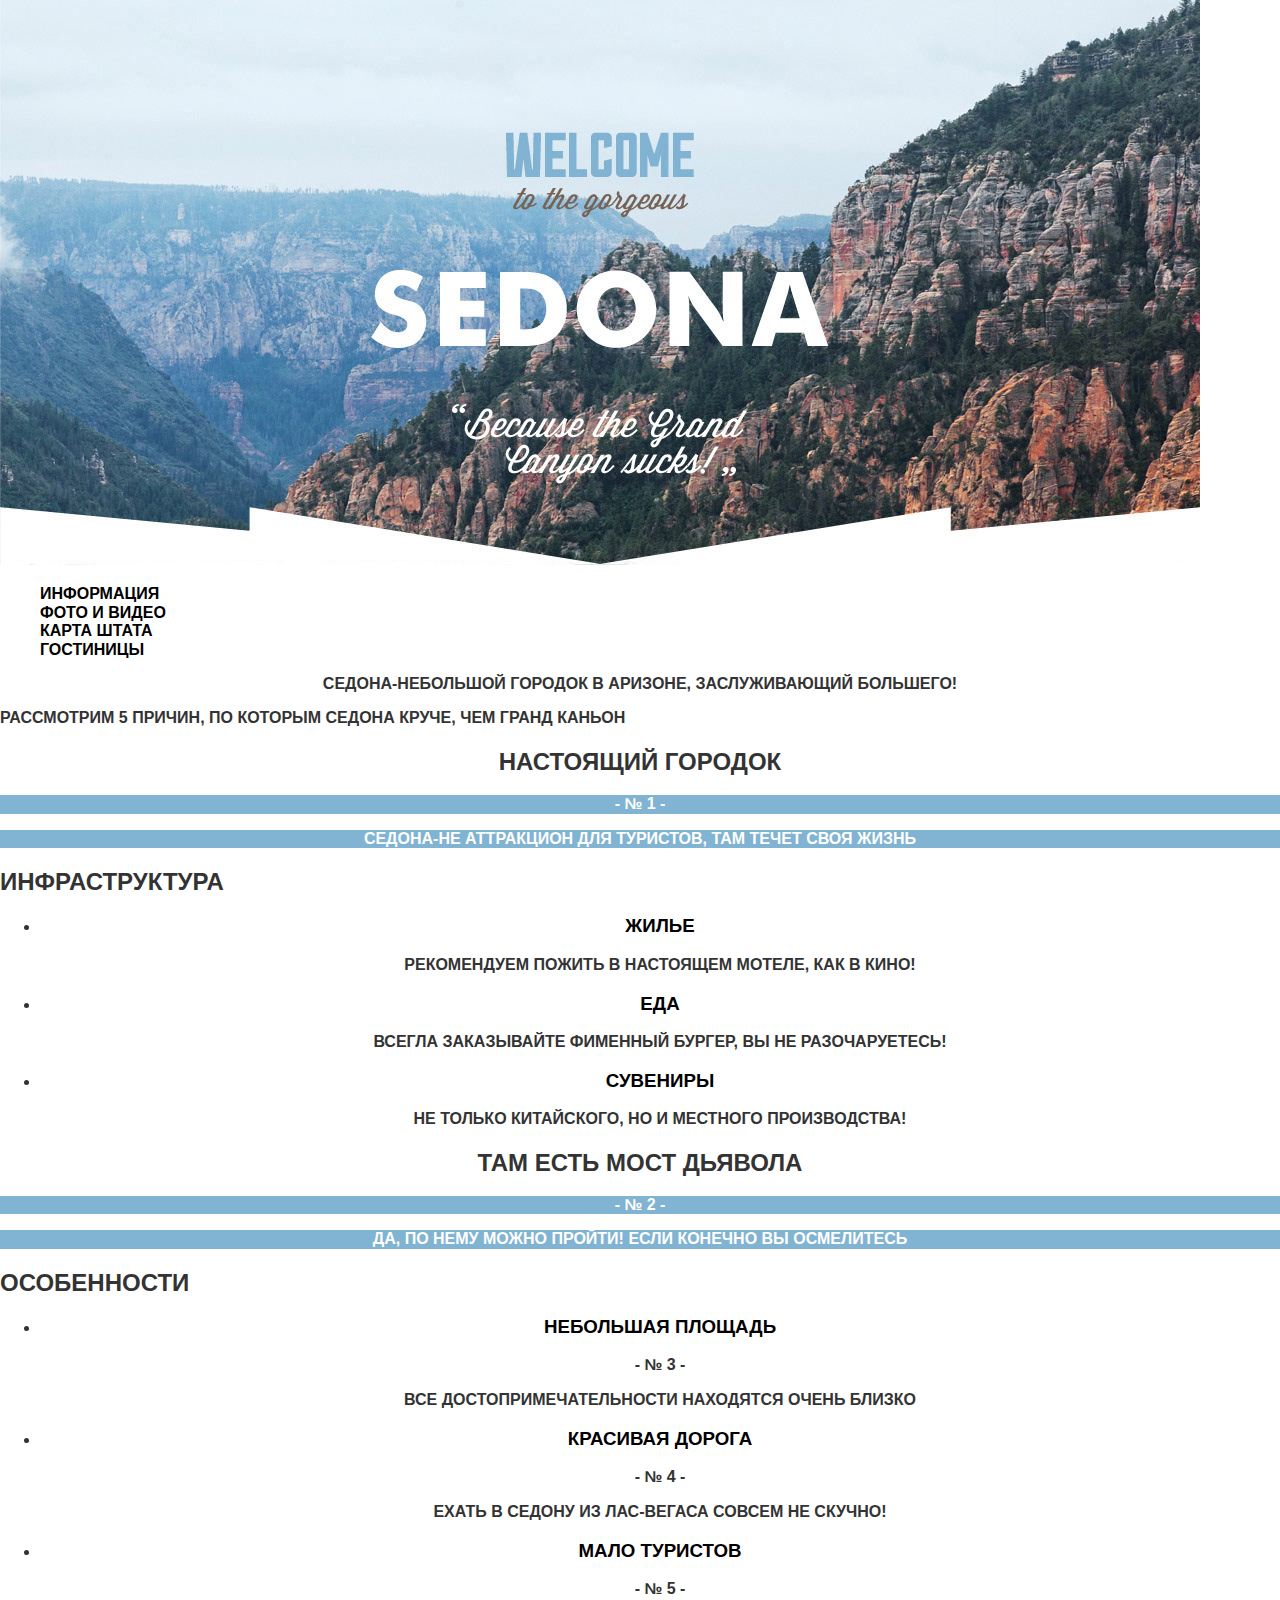
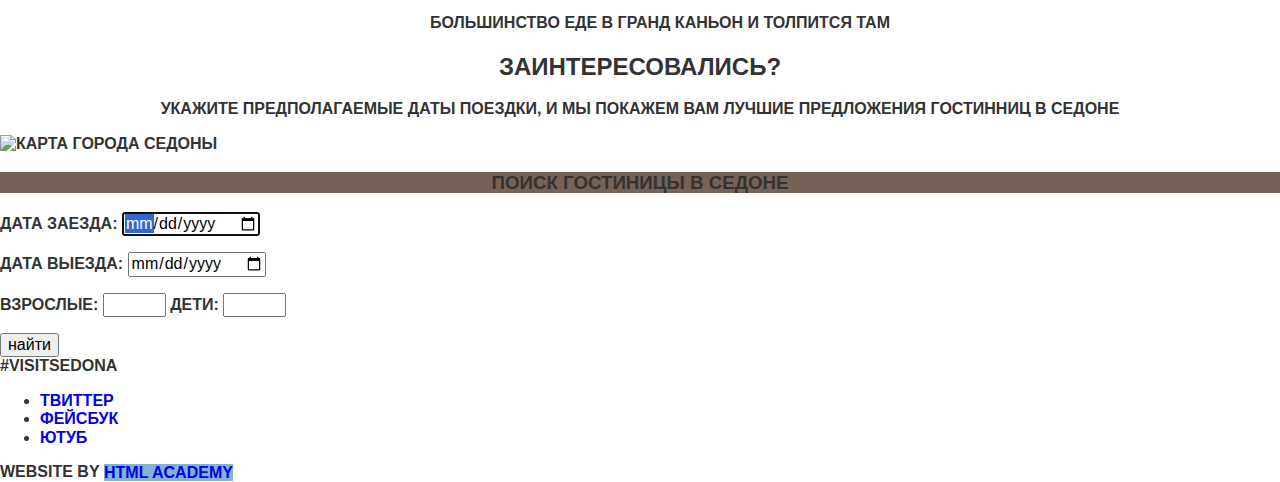
==== index.html @ 84d80bc1 "Добавляет ссылку на css, исправляет опечатку в навигации, добавляет логотип" ====
<!DOCTYPE html>
<html lang="ru">

<head>
    <meta charset="utf-8">
    <title>HTML Academy: Седона</title>
    <link rel="stylesheet" type="text/css" href="css/normalize.css">
    <link rel="stylesheet" type="text/css" href="css/sedona.css">
</head>

<body>
    <header class="main-header">
        <nav class="main-navigation">
            <a class="main-header-logo" href="index.html">
                <img src="img/Shape1.jpg" width="1200" height="565" alt="Логотип города Седона">
            </a>
        <ul class="site-navigation">
            <li><a href="info.html">информация</a></li>
            <li><a href="foto.html">фото и видео</a></li>
            <li><a href="map.html">карта штата</a></li>
            <li><a href="hotels.html">гостиницы</a></li>
        </ul>
        </nav>
    </header>

    <main class="container">
        <div class="main-title">седона-небольшой городок в аризоне, заслуживающий большего!</div>
        <p>рассмотрим 5 причин, по которым седона круче, чем гранд каньон</p>
    
    <section class="characteristic">
        <h2>настоящий городок</h2>
        <p>- № 1 -</p>
        <p>седона-не аттракцион для туристов, там течет своя жизнь</p>
    </section>
    
    <section class="infrastructure">
        <h2 class="visually-hidden">инфраструктура</h2>
        <ul class="infrastructure-list">
            <li class="infrastructure-item">
            <h3>жилье</h3>
            <p>рекомендуем пожить в настоящем мотеле, как в кино!</p>
            </li>
            <li class="infrastructure-item">
            <h3>еда</h3>
            <p>Всегла заказывайте фименный бургер, вы не разочаруетесь!</p>
            </li>
            <li class="infrastructure-item">
            <h3>сувениры</h3>
            <p>не только китайского, но и местного производства!</p>
            </li>
        </ul>
    </section>
   
    <section class="landmarks">
        <h2>там есть мост дьявола</h2>
        <p>- № 2 -</p>
        <p>да, по нему можно пройти! если конечно вы осмелитесь</p>
    </section>
    
    <section class="peculiarity">
        <h2 class="visually-hidden">особенности</h2>
        <ul class="peculiarity-list">
            <li class="peculiarity-item">
            <h3>небольшая площадь</h3>
            <p>- № 3 -</p>
            <p>все достопримечательности находятся очень близко</p>
            </li>
            <li class="peculiarity-list">
            <h3>красивая дорога</h3>
            <p>- № 4 -</p>
            <p>ехать в седону из лас-вегаса совсем не скучно!</p>
            </li>
            <li class="peculiarity-list">
            <h3>мало туристов</h3>
            <p>- № 5 -</p>
            <p>большинство еде в гранд каньон и толпится там</p>
            </li>
      </ul>
    </section>
    
    <section class="booking">
        <h2>заинтересовались?</h2>
        <p class="booking-info">укажите предполагаемые даты поездки, и мы покажем вам лучшие предложения гостинниц в седоне</p>
        <p>
        	<img src="img/map.img" width="1200" height="593" alt="карта города седоны">
        </p>
        
        <h3>поиск гостиницы в седоне</h3>
        <form action="https://echo.htmlacademy.ru" method="post">
        <div class="index-form">
        <p>
        <label>дата заезда:
            <input type="date" name="date" autofocus autocomplete="off">
        </label>
        </p>
        <p>
        <label>дата выезда:
            <input type="date" name="date" autocomplete="off">
        </label>
        </p>
        <div class="half-width">
        <p>    
            <label>взрослые:
                <input type="number" min="1" max="10" step="1" name="amount" autocomplete="on">
            </label>
            <label>дети:
                <input type="number" min="1" max="10" step="1" name="amount" autocomplete="on">
            </label>
        </p>
        </div>        
        <div class="buttons">
            <input type="submit" value="найти">
        </div>
        </div>
        </form>
    </section>
  </main>
  
  <footer class="main-footer">
      <div class="footer-hashtag">#visitsedona</div>
      <div class=footer-social>
          <ul>
          <li><a href="#">Твиттер</a></li>
          <li><a href="#">Фейсбук</a></li>
          <li><a href="#">Ютуб</a></li>
          </ul>
      </div>
      <div class="footer-copyright">
          <b>website by</b> <a class="button" href="https://htmlacademy.ru"> HTML Academy</a>
      </div>
  </footer>
</body>

</html>
---- css/sedona.css ----
body {
  margin: 0;
  padding: 0;

  font-family: "PT Sans", Arial, sans-serif;
  font-size: 14 px;
  line-height: 26 px;
  font-weight: 700;
  color: #333333;
  text-transform: uppercase;

  background-color: #ffffff;
}

a {
  text-decoration: none;
}

.main-navigation {
  color: #000000;
}

.main-navigation,
.site-navigation {
  list-style: none;
}

.main-navigation a,
.site-navigation a {
  color: #000000;
}

.main-title {
  font-size: 21 px;
  line-height: 26 px;
  text-align: center;
}

.characteristic h2,
.landmarks h2 {
  font-size: 21 px;
  line-height: 21 px;
  text-align: center;
}

.characteristic p,
.landmarks p {
  font-size: 14 px;
  line-height: 21 px;
  text-align: center;
  color: #ffffff;
  background-color: #81b3d2;
}

.infrastructure-item h3,
.peculiarity h3 {
  font-size: 21 px;
  line-height: 21 px;
  text-align: center;
  color: #000000;
}

.infrastructure-item p,
.peculiarity p {
  text-align: center;
}

.peculiarity {
  background-color: eeeeee;
}

.booking h2 {
  font-size: 30 px;
  line-height: 36 px;
  text-align: center;
}

.booking-info {
  font-size: 14 px;
  line-height: 24 px;
  text-align: center;
}

.booking h3 {
  font-size: 21 px;
  line-height: 26 px;
  text-align: center;
  background-color: #766357;
}

.index-form p {
  font-size: 14 px;
  line-height: 26 px;
}

.button {
	font:inherit;
	text-align: center;
	vertical-align: middle;
	text-transform: uppercase;
	
	border: none;
	background-color: #81b3d2;

}

.button:hover,
.button:focus {
	background-color: 669ec1;
}

.button:active {
	background-color: 5596be;
}
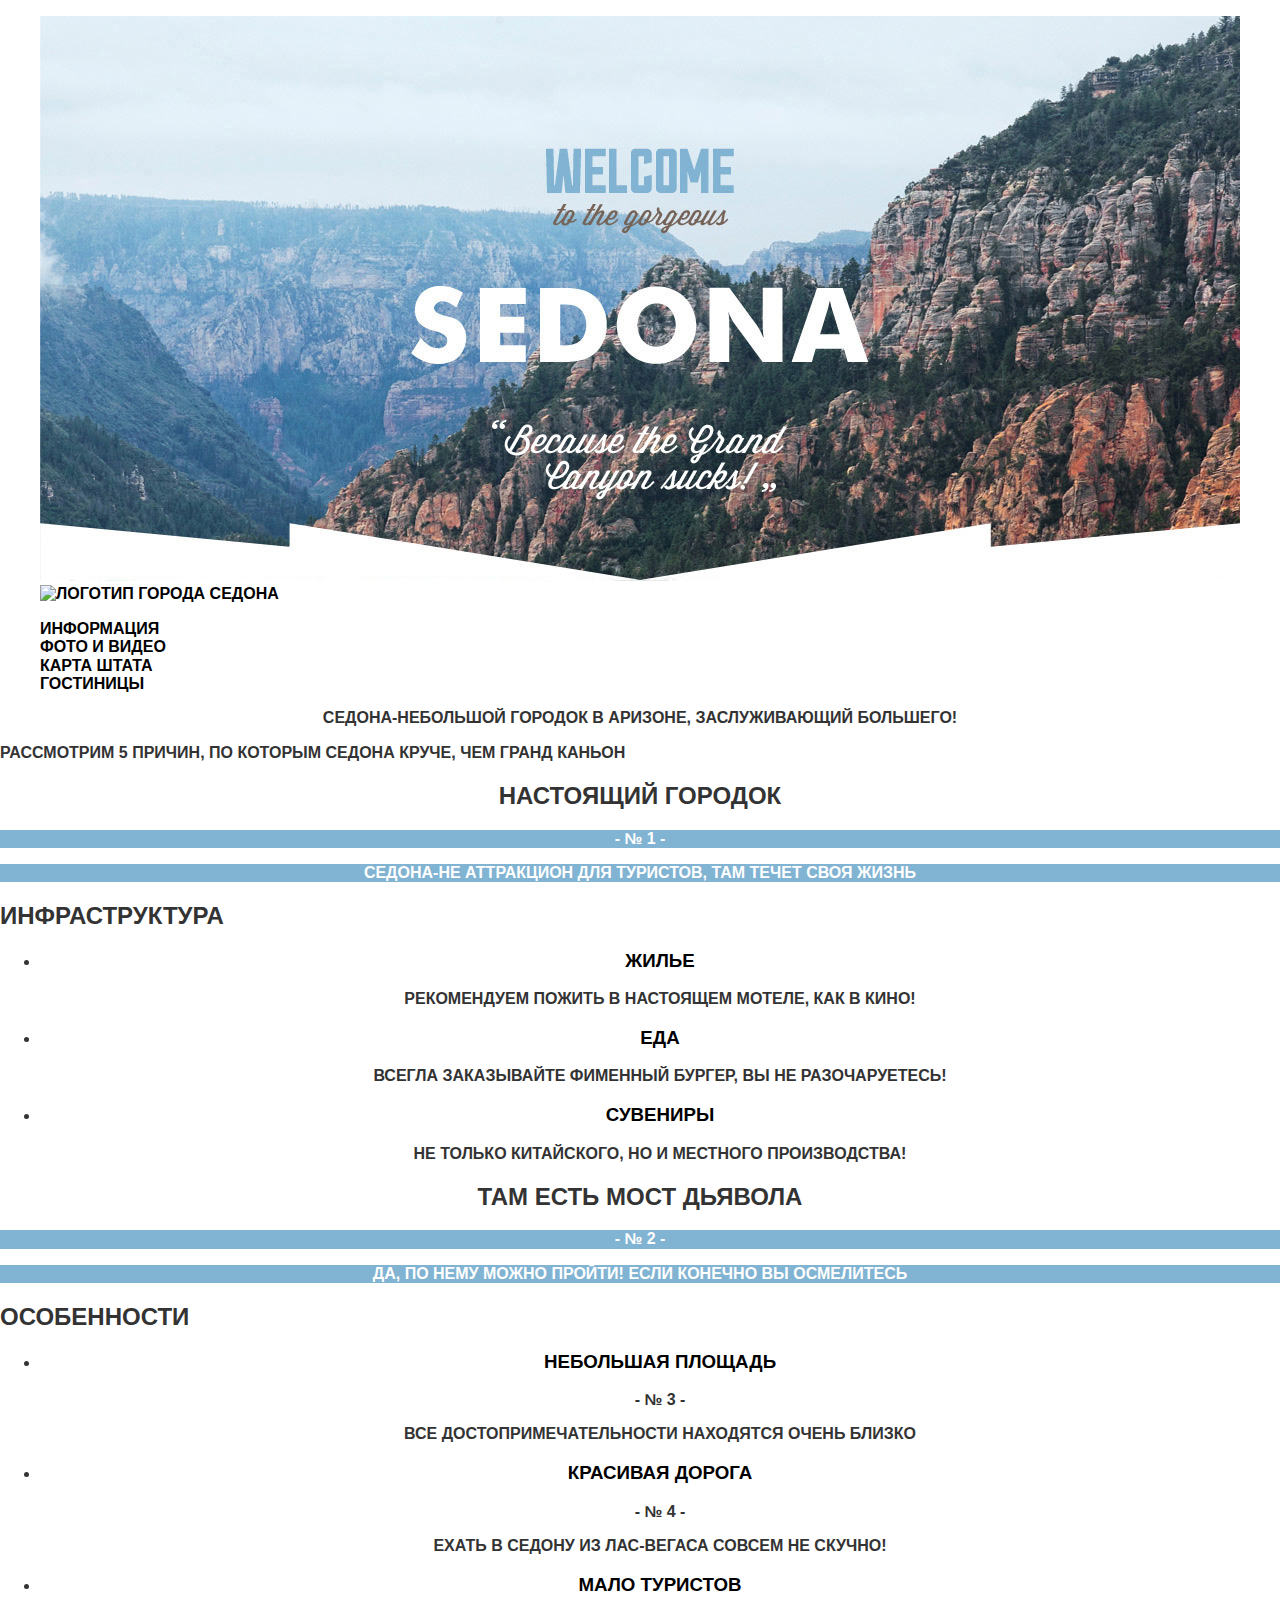
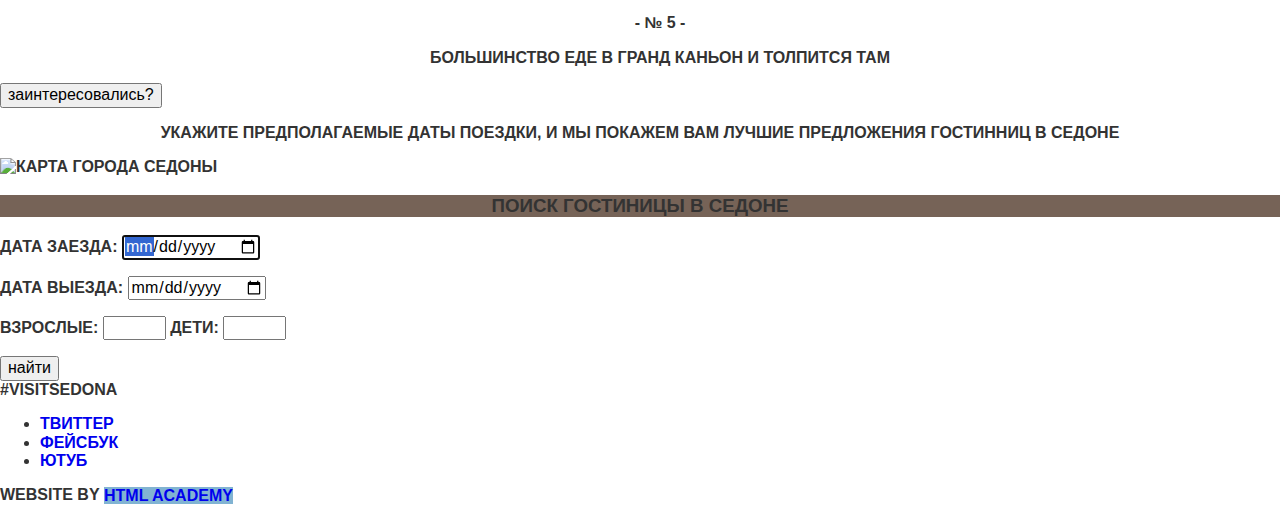
==== commit 422254af: "Добавляет логотип на главную страницу, добавляет ссылки на html в каталоге" ====
--- a/index.html
+++ b/index.html
@@ -11,15 +11,20 @@
 <body>
     <header class="main-header">
         <nav class="main-navigation">
-            <a class="main-header-logo" href="index.html">
-                <img src="img/Shape1.jpg" width="1200" height="565" alt="Логотип города Седона">
-            </a>
-        <ul class="site-navigation">
-            <li><a href="info.html">информация</a></li>
-            <li><a href="foto.html">фото и видео</a></li>
-            <li><a href="map.html">карта штата</a></li>
-            <li><a href="hotels.html">гостиницы</a></li>
-        </ul>
+            <ul class="main-header-view">
+                <a class="main-header-foto">
+                    <img src="img/Shape1.jpg" width="1200" height="565" alt="Пейзаж города Седона">
+                </a>
+                <a class="main-header-logo" href="#">
+                    <img src="#" alt="Логотип города Седона">
+                </a>
+            </ul>
+            <ul class="site-navigation">
+                <li><a href="info.html">информация</a></li>
+                <li><a href="foto.html">фото и видео</a></li>
+                <li><a href="map.html">карта штата</a></li>
+                <li><a href="hotels.html">гостиницы</a></li>
+            </ul>
         </nav>
     </header>
 
@@ -79,7 +84,9 @@
     </section>
     
     <section class="booking">
-        <h2>заинтересовались?</h2>
+    	<div class="buttons">
+            <input type="submit" value="заинтересовались?">
+        </div>
         <p class="booking-info">укажите предполагаемые даты поездки, и мы покажем вам лучшие предложения гостинниц в седоне</p>
         <p>
         	<img src="img/map.img" width="1200" height="593" alt="карта города седоны">
--- a/css/sedona.css
+++ b/css/sedona.css
@@ -34,6 +34,9 @@
   font-size: 21 px;
   line-height: 26 px;
   text-align: center;
+}
+.main-title p {
+	text-align: center;
 }
 
 .characteristic h2,
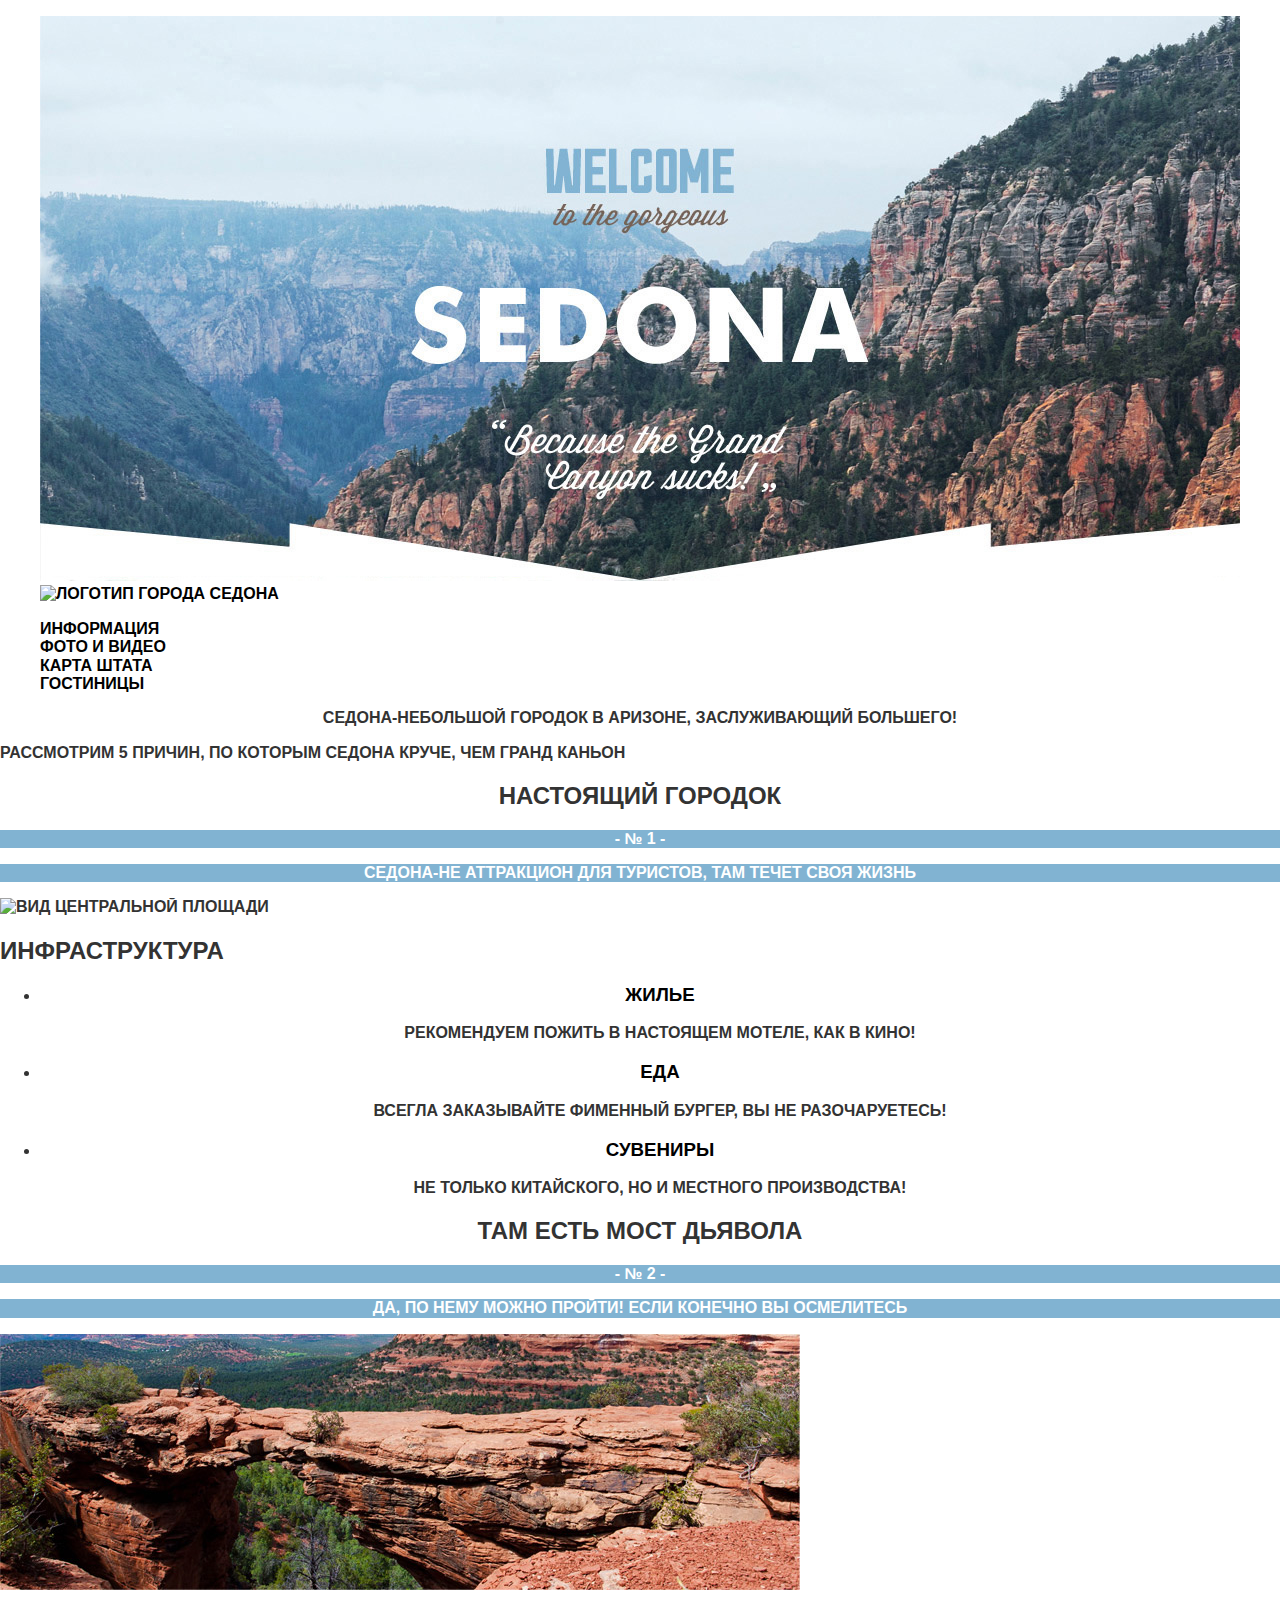
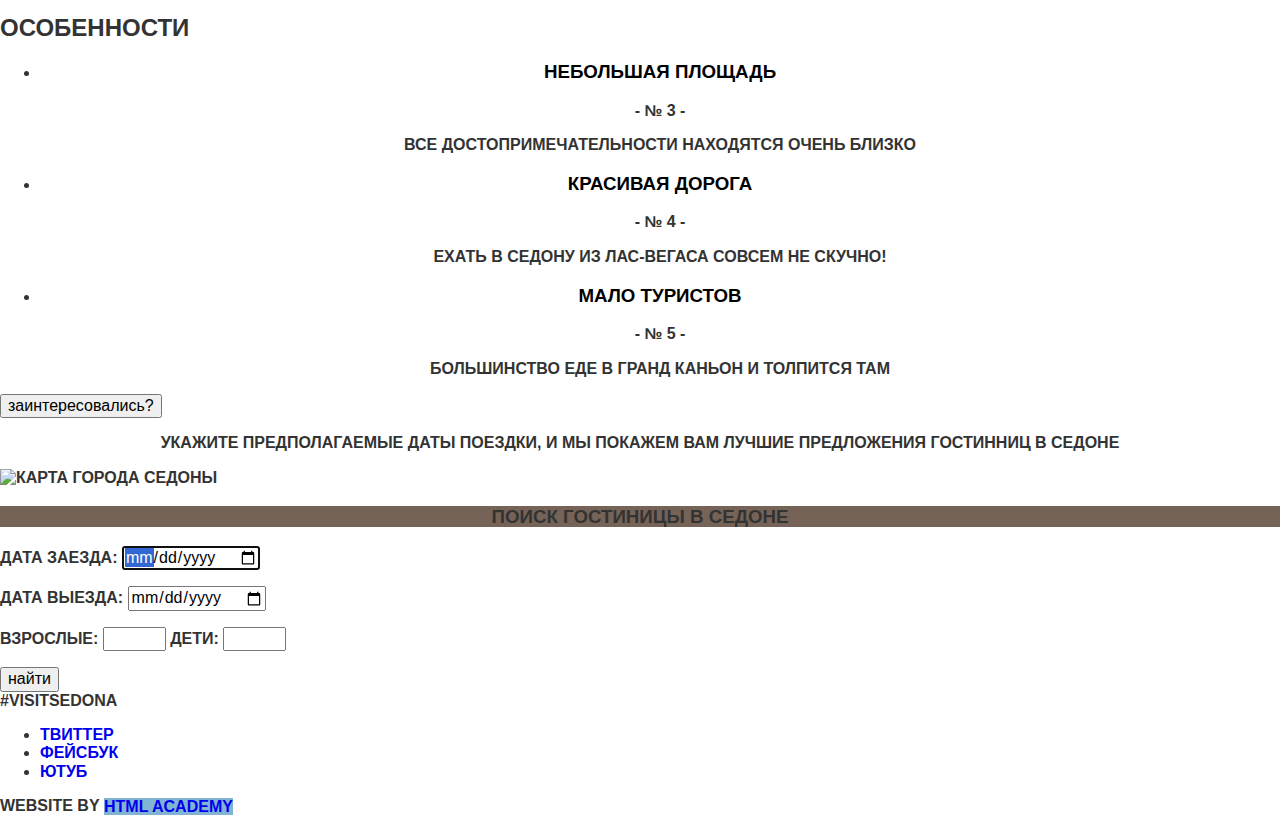
==== commit 17c57cf7: "Добавляет два фото (с флагом и горами)" ====
--- a/index.html
+++ b/index.html
@@ -36,6 +36,9 @@
         <h2>настоящий городок</h2>
         <p>- № 1 -</p>
         <p>седона-не аттракцион для туристов, там течет своя жизнь</p>
+            <a class="characteristic">
+                <img src="img/flag.jpg" width="800" height="256" alt="Вид центральной площади">
+            </a>
     </section>
     
     <section class="infrastructure">
@@ -60,6 +63,9 @@
         <h2>там есть мост дьявола</h2>
         <p>- № 2 -</p>
         <p>да, по нему можно пройти! если конечно вы осмелитесь</p>
+            <a class="characteristic">
+                <img src="img/mountains.jpg" width="800" height="256" alt="Вид центральной площади">
+            </a>
     </section>
     
     <section class="peculiarity">
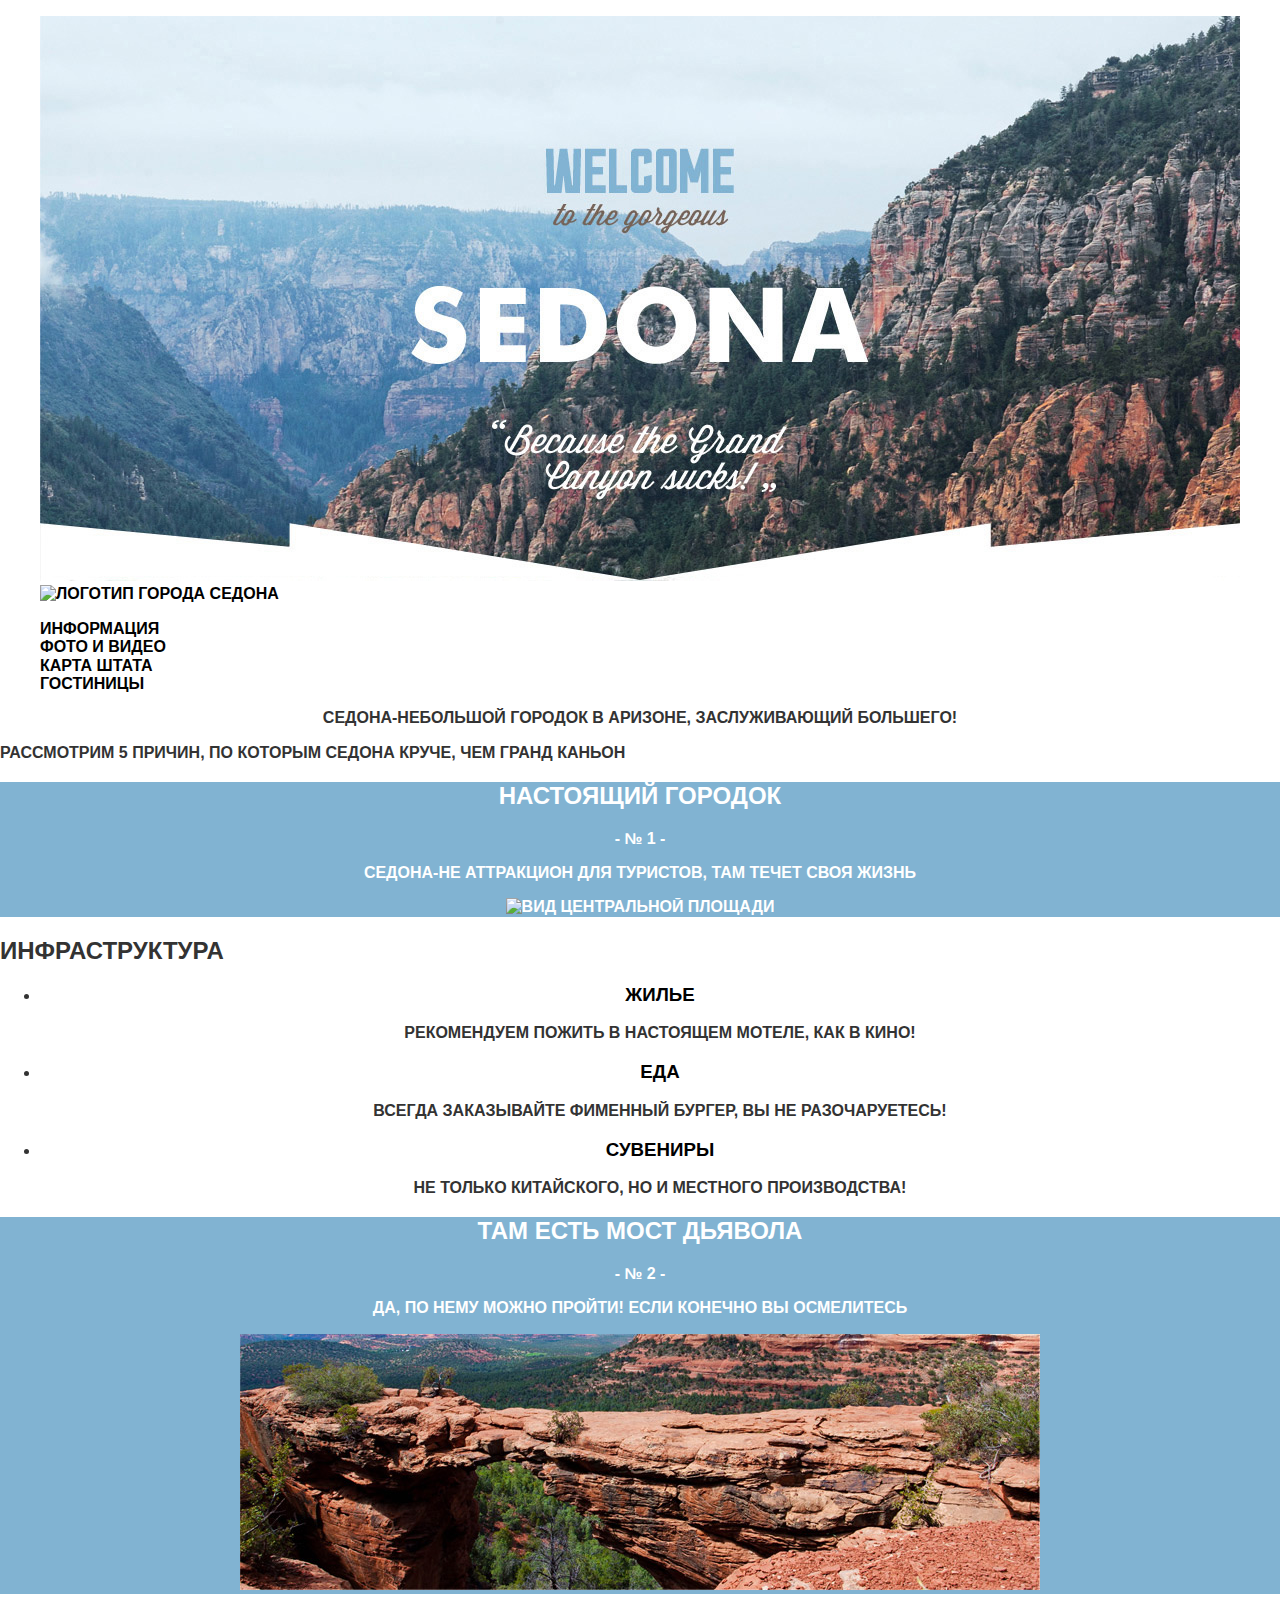
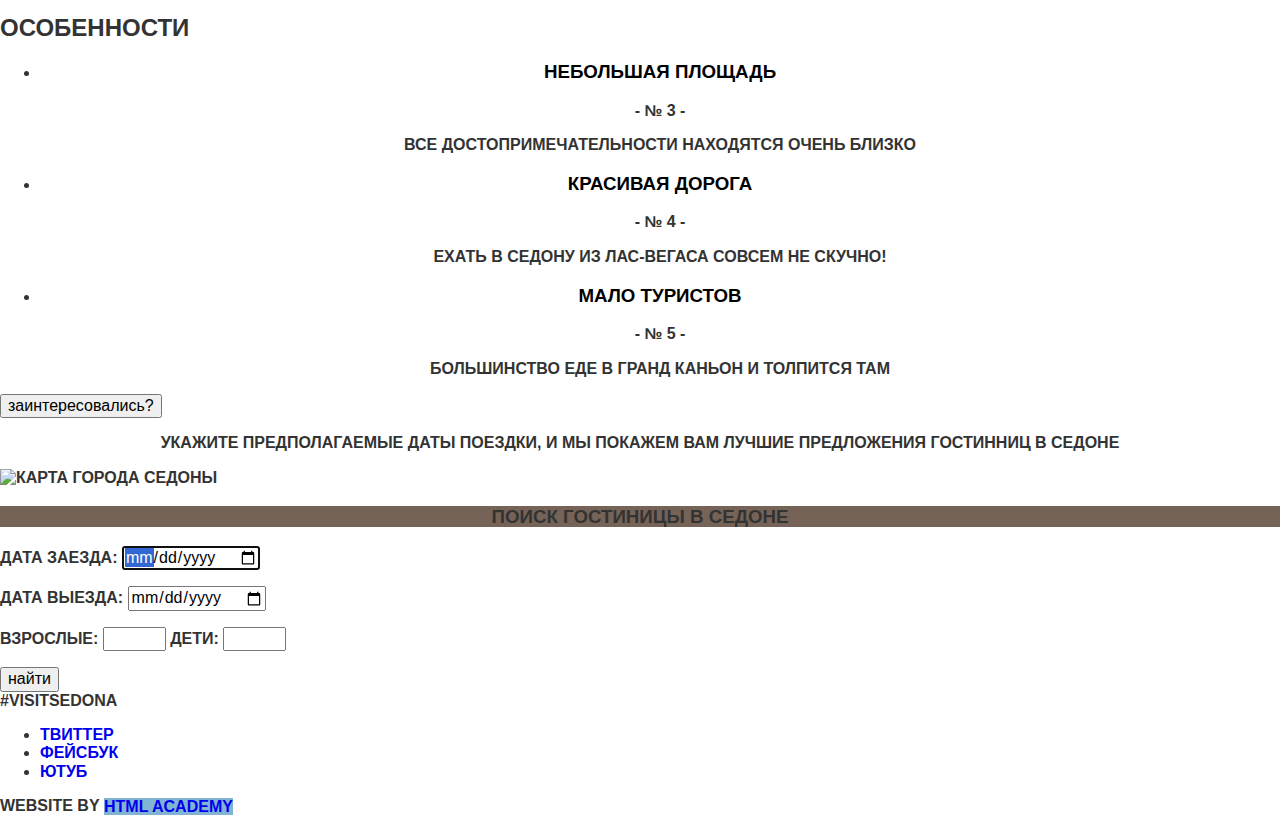
==== commit 3749f731: "Добавляет фон для разделов: настоящий городок; мост дьявола." ====
--- a/index.html
+++ b/index.html
@@ -50,7 +50,7 @@
             </li>
             <li class="infrastructure-item">
             <h3>еда</h3>
-            <p>Всегла заказывайте фименный бургер, вы не разочаруетесь!</p>
+            <p>Всегда заказывайте фименный бургер, вы не разочаруетесь!</p>
             </li>
             <li class="infrastructure-item">
             <h3>сувениры</h3>
--- a/css/sedona.css
+++ b/css/sedona.css
@@ -46,6 +46,8 @@
   text-align: center;
 }
 
+.characteristic,
+.landmarks,
 .characteristic p,
 .landmarks p {
   font-size: 14 px;
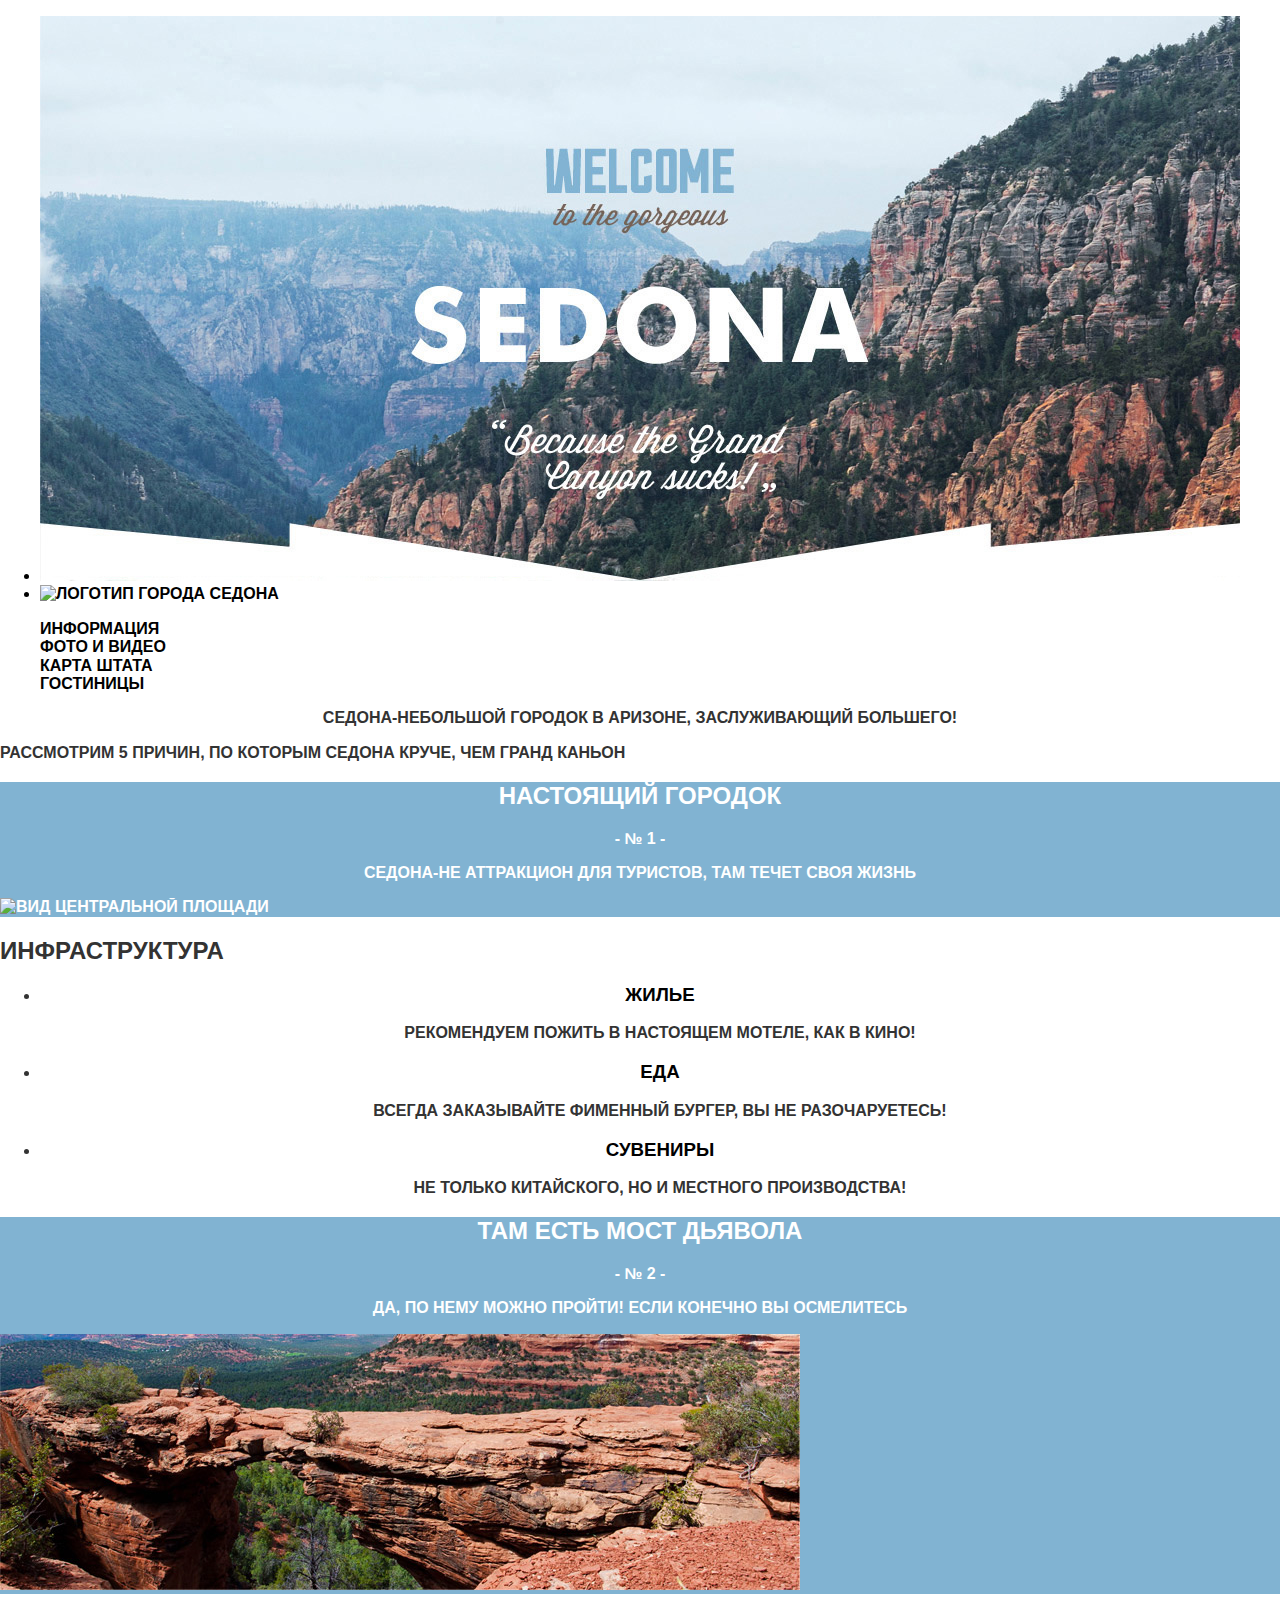
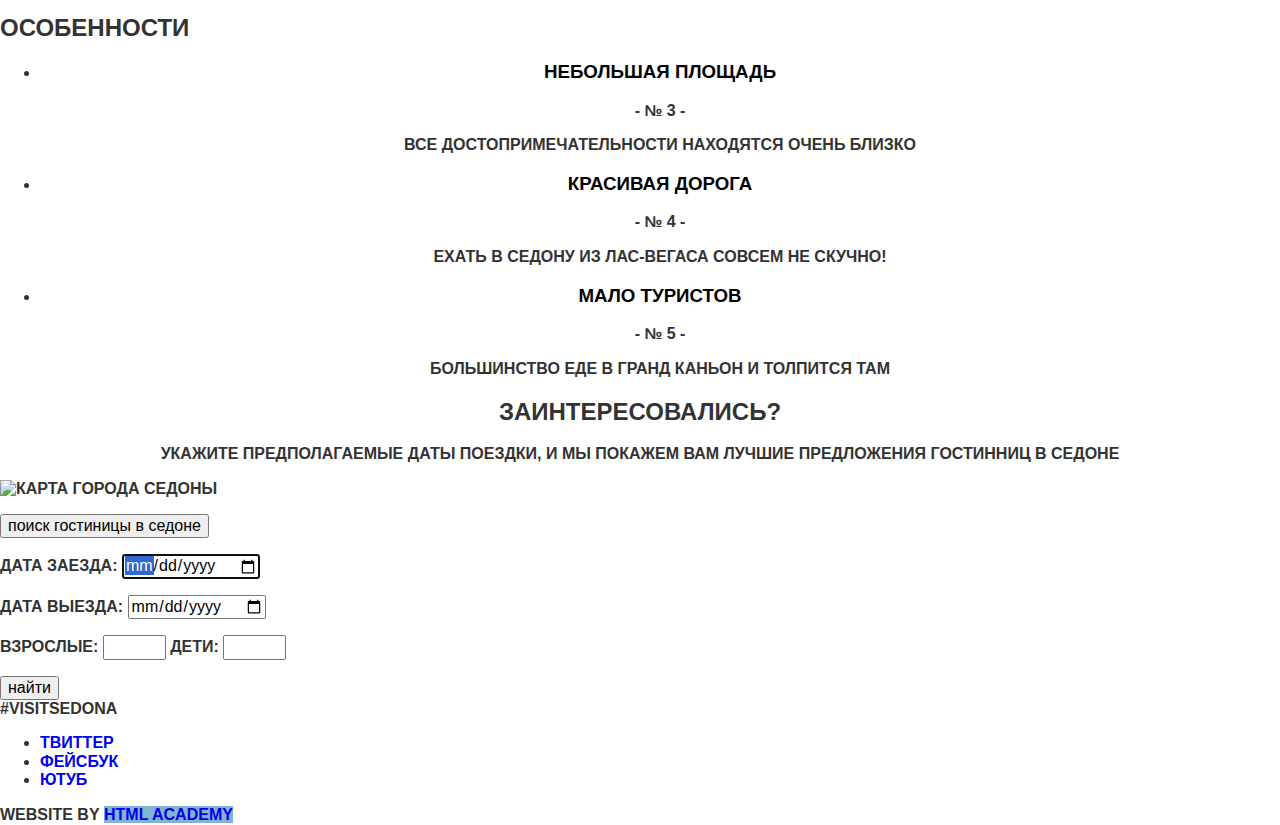
==== commit 7675497d: "В каталоге добавляет фон разделам, в индексе делает кнопкой фразу: Поиск гостинницы в седоне" ====
--- a/index.html
+++ b/index.html
@@ -12,12 +12,12 @@
     <header class="main-header">
         <nav class="main-navigation">
             <ul class="main-header-view">
-                <a class="main-header-foto">
+                <li><a class="main-header-foto">
                     <img src="img/Shape1.jpg" width="1200" height="565" alt="Пейзаж города Седона">
-                </a>
-                <a class="main-header-logo" href="#">
+                </a></li>
+                <li><a class="main-header-logo" href="#">
                     <img src="#" alt="Логотип города Седона">
-                </a>
+                </a></li>
             </ul>
             <ul class="site-navigation">
                 <li><a href="info.html">информация</a></li>
@@ -90,15 +90,15 @@
     </section>
     
     <section class="booking">
-    	<div class="buttons">
-            <input type="submit" value="заинтересовались?">
-        </div>
+    	<h2>заинтересовались?</h2>
         <p class="booking-info">укажите предполагаемые даты поездки, и мы покажем вам лучшие предложения гостинниц в седоне</p>
         <p>
         	<img src="img/map.img" width="1200" height="593" alt="карта города седоны">
         </p>
         
-        <h3>поиск гостиницы в седоне</h3>
+        <div class="buttons">
+            <input type="submit" value="поиск гостиницы в седоне">
+        </div>
         <form action="https://echo.htmlacademy.ru" method="post">
         <div class="index-form">
         <p>
--- a/css/sedona.css
+++ b/css/sedona.css
@@ -30,6 +30,17 @@
   color: #000000;
 }
 
+.main-navigation a:hover,
+.site-navigation a:hover {
+  color: #83b1d2;
+
+}
+
+.main-navigation a:active,
+.site-navigation a:active {
+  color: #b3b3b3;
+}
+
 .main-title {
   font-size: 21 px;
   line-height: 26 px;
@@ -47,7 +58,11 @@
 }
 
 .characteristic,
-.landmarks,
+.landmarks {
+  color: #ffffff;
+  background-color: #81b3d2;
+}
+
 .characteristic p,
 .landmarks p {
   font-size: 14 px;
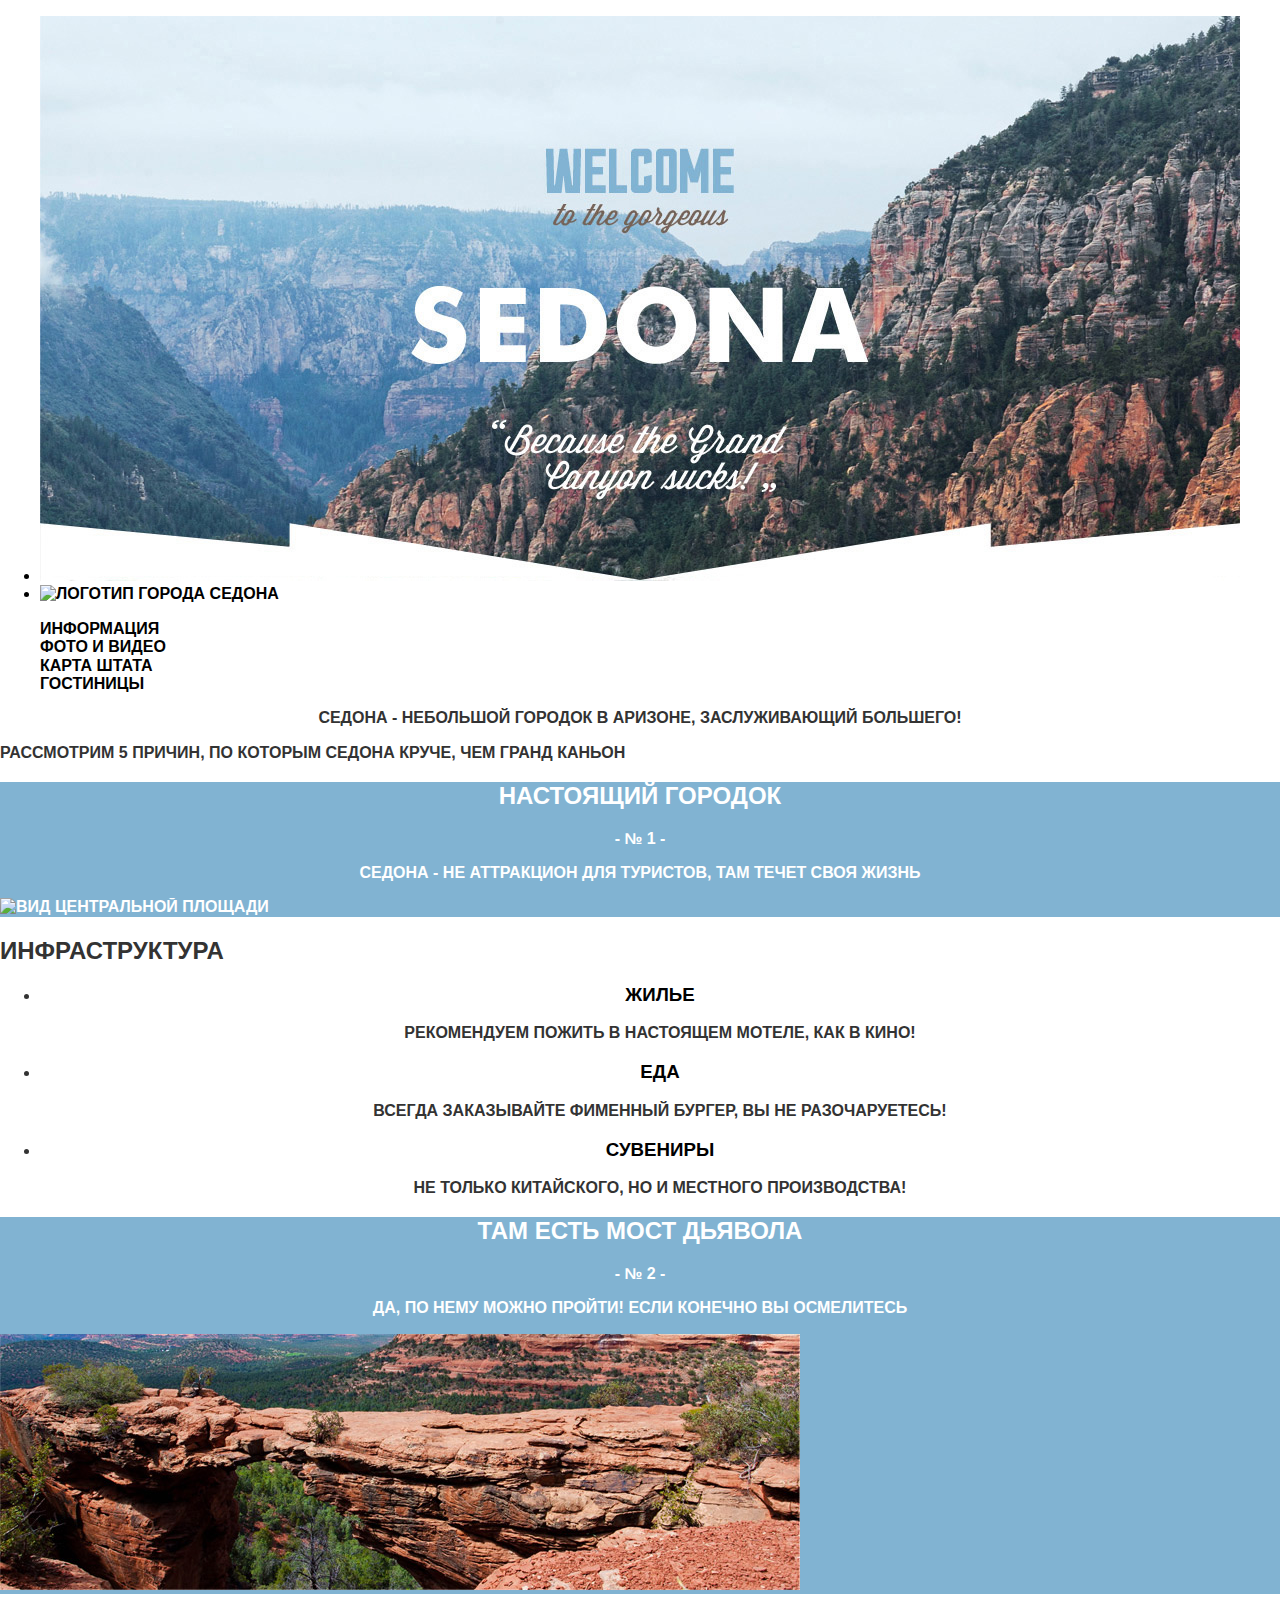
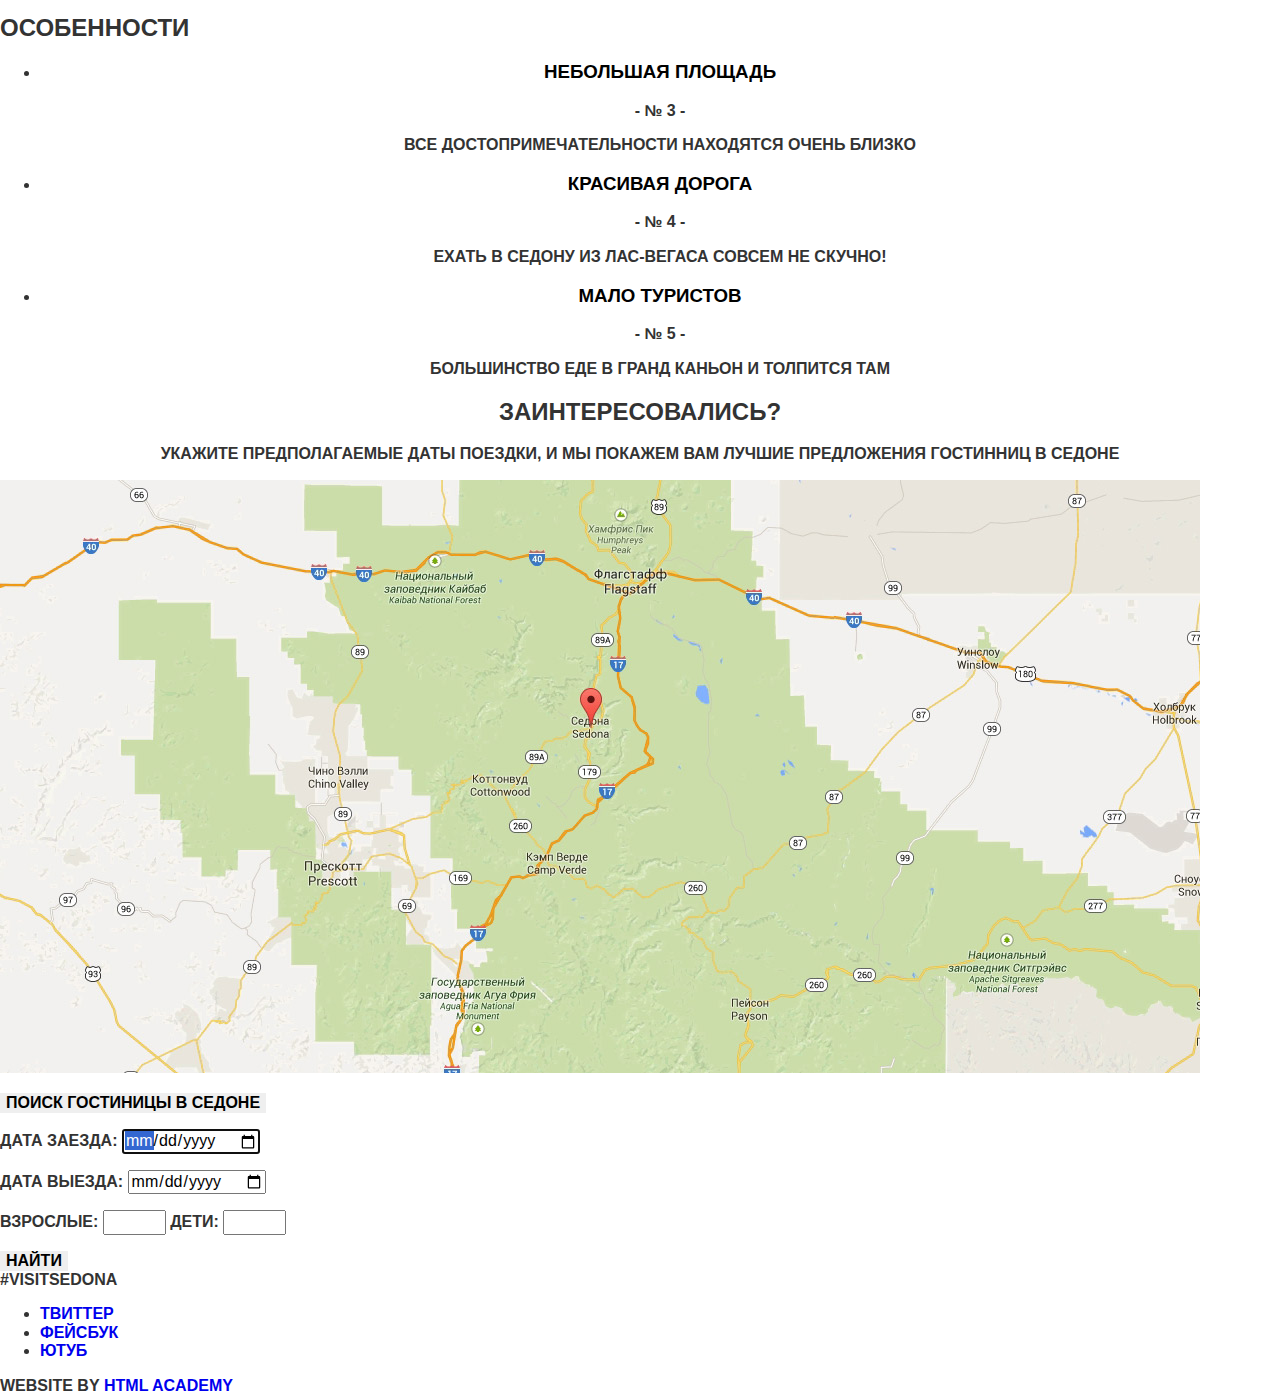
==== commit 64ded82f: "изменены кнопки главной страницы, еще буду дорабатываться" ====
--- a/index.html
+++ b/index.html
@@ -29,13 +29,13 @@
     </header>
 
     <main class="container">
-        <div class="main-title">седона-небольшой городок в аризоне, заслуживающий большего!</div>
+        <div class="main-title">седона - небольшой городок в аризоне, заслуживающий большего!</div>
         <p>рассмотрим 5 причин, по которым седона круче, чем гранд каньон</p>
     
     <section class="characteristic">
         <h2>настоящий городок</h2>
         <p>- № 1 -</p>
-        <p>седона-не аттракцион для туристов, там течет своя жизнь</p>
+        <p>седона - не аттракцион для туристов, там течет своя жизнь</p>
             <a class="characteristic">
                 <img src="img/flag.jpg" width="800" height="256" alt="Вид центральной площади">
             </a>
@@ -93,10 +93,10 @@
     	<h2>заинтересовались?</h2>
         <p class="booking-info">укажите предполагаемые даты поездки, и мы покажем вам лучшие предложения гостинниц в седоне</p>
         <p>
-        	<img src="img/map.img" width="1200" height="593" alt="карта города седоны">
+        	<img src="img/map.jpg" width="1200" height="593" alt="карта города седоны">
         </p>
         
-        <div class="buttons">
+        <div class="button">
             <input type="submit" value="поиск гостиницы в седоне">
         </div>
         <form action="https://echo.htmlacademy.ru" method="post">
@@ -121,7 +121,7 @@
             </label>
         </p>
         </div>        
-        <div class="buttons">
+        <div class="button">
             <input type="submit" value="найти">
         </div>
         </div>
--- a/css/sedona.css
+++ b/css/sedona.css
@@ -101,34 +101,30 @@
   text-align: center;
 }
 
-.booking h3 {
-  font-size: 21 px;
-  line-height: 26 px;
-  text-align: center;
-  background-color: #766357;
-}
-
 .index-form p {
   font-size: 14 px;
   line-height: 26 px;
 }
 
-.button {
-	font:inherit;
+.button input {
+	font: inherit;
+
+  font-size: 21 px;
+  line-height: 26 px;
+
 	text-align: center;
 	vertical-align: middle;
 	text-transform: uppercase;
 	
 	border: none;
-	background-color: #81b3d2;
-
+	/*background-color: #766357;*/
 }
 
-.button:hover,
-.button:focus {
-	background-color: 669ec1;
+.button input:hover,
+.button input:focus {
+	background-color: #669ec1;
 }
 
-.button:active {
-	background-color: 5596be;
+.button input:active {
+	background-color: #5596be;
 }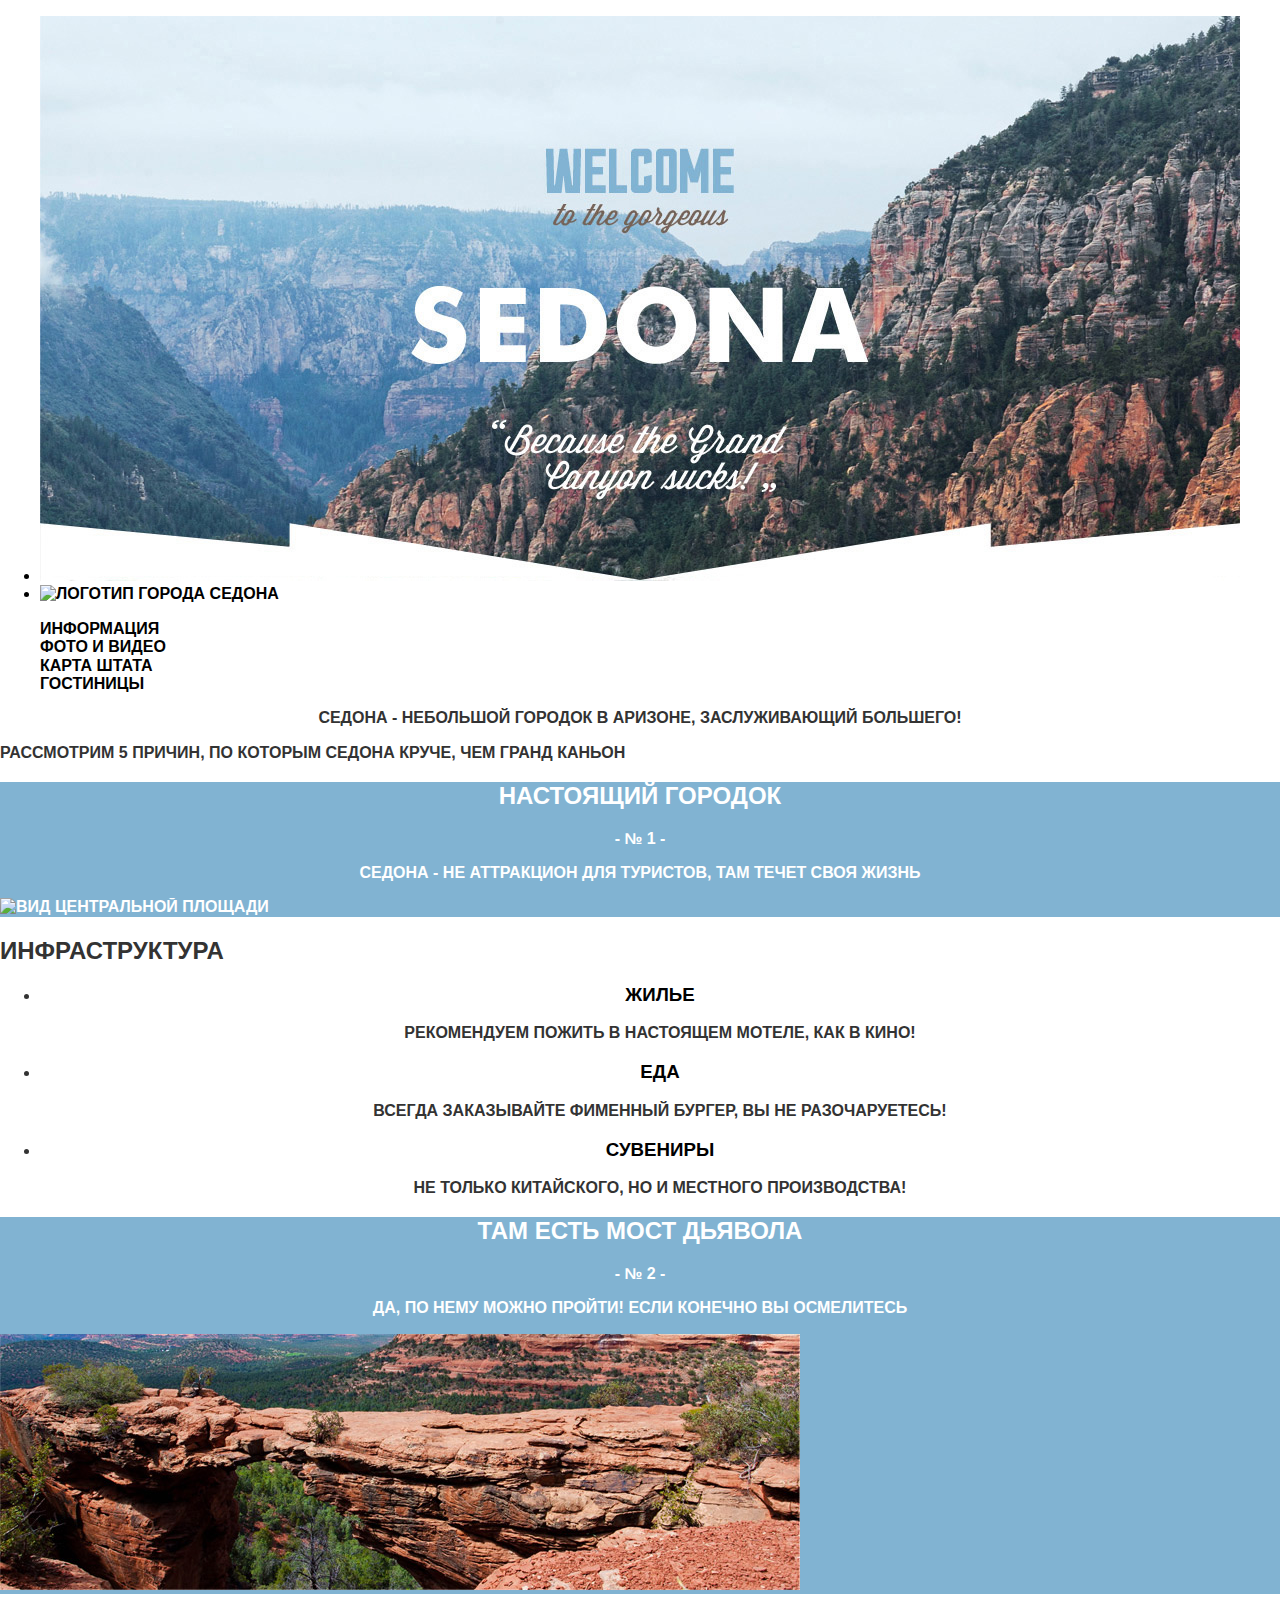
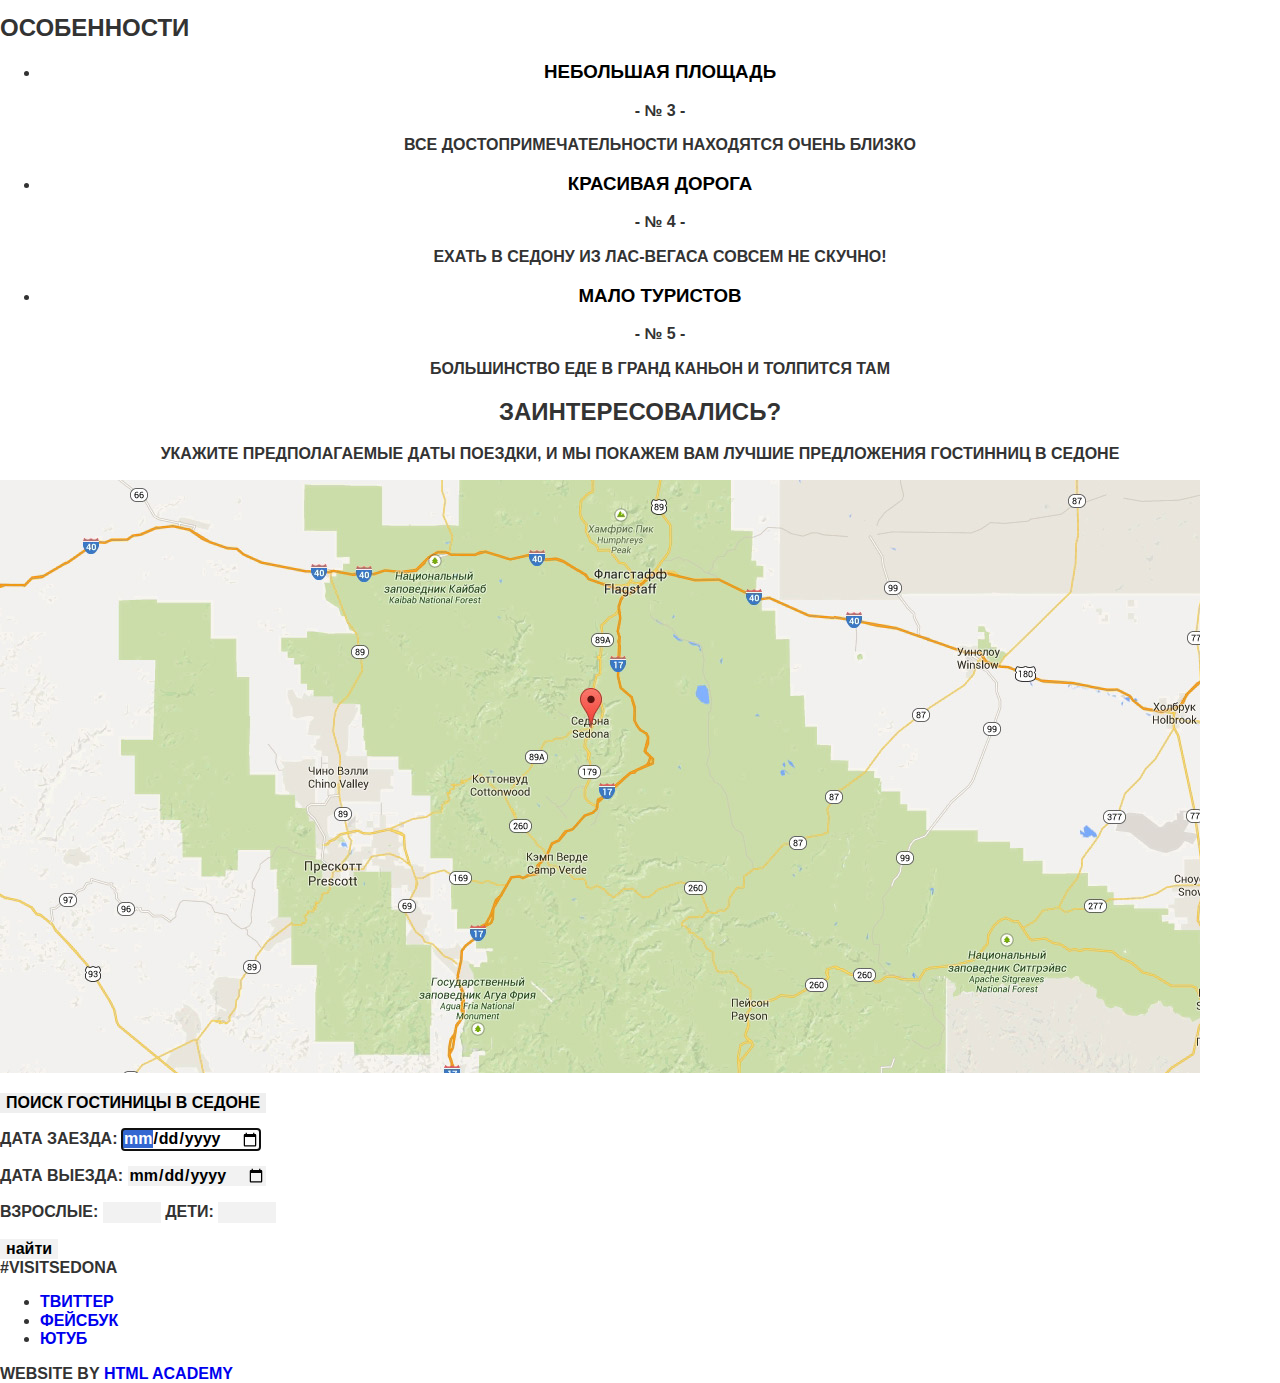
==== commit 6aff15d1: "Добавляет класс к кнопке "Найти", в css задает цвета для формы дат поездок" ====
--- a/index.html
+++ b/index.html
@@ -121,7 +121,7 @@
             </label>
         </p>
         </div>        
-        <div class="button">
+        <div class="button-search">
             <input type="submit" value="найти">
         </div>
         </div>
--- a/css/sedona.css
+++ b/css/sedona.css
@@ -120,6 +120,10 @@
 	/*background-color: #766357;*/
 }
 
+.button-search input {
+  background-color: #81b3d2;
+}
+
 .button input:hover,
 .button input:focus {
 	background-color: #669ec1;
@@ -127,4 +131,21 @@
 
 .button input:active {
 	background-color: #5596be;
+}
+
+.index-form input {
+  font: inherit;
+
+  background-color: #f2f2f2;
+  border: none;
+}
+
+.index-form input:focus {
+  background-color:#ffffff;
+
+}
+
+.index-form input:active {
+  background-color: #ebebeb;
+
 }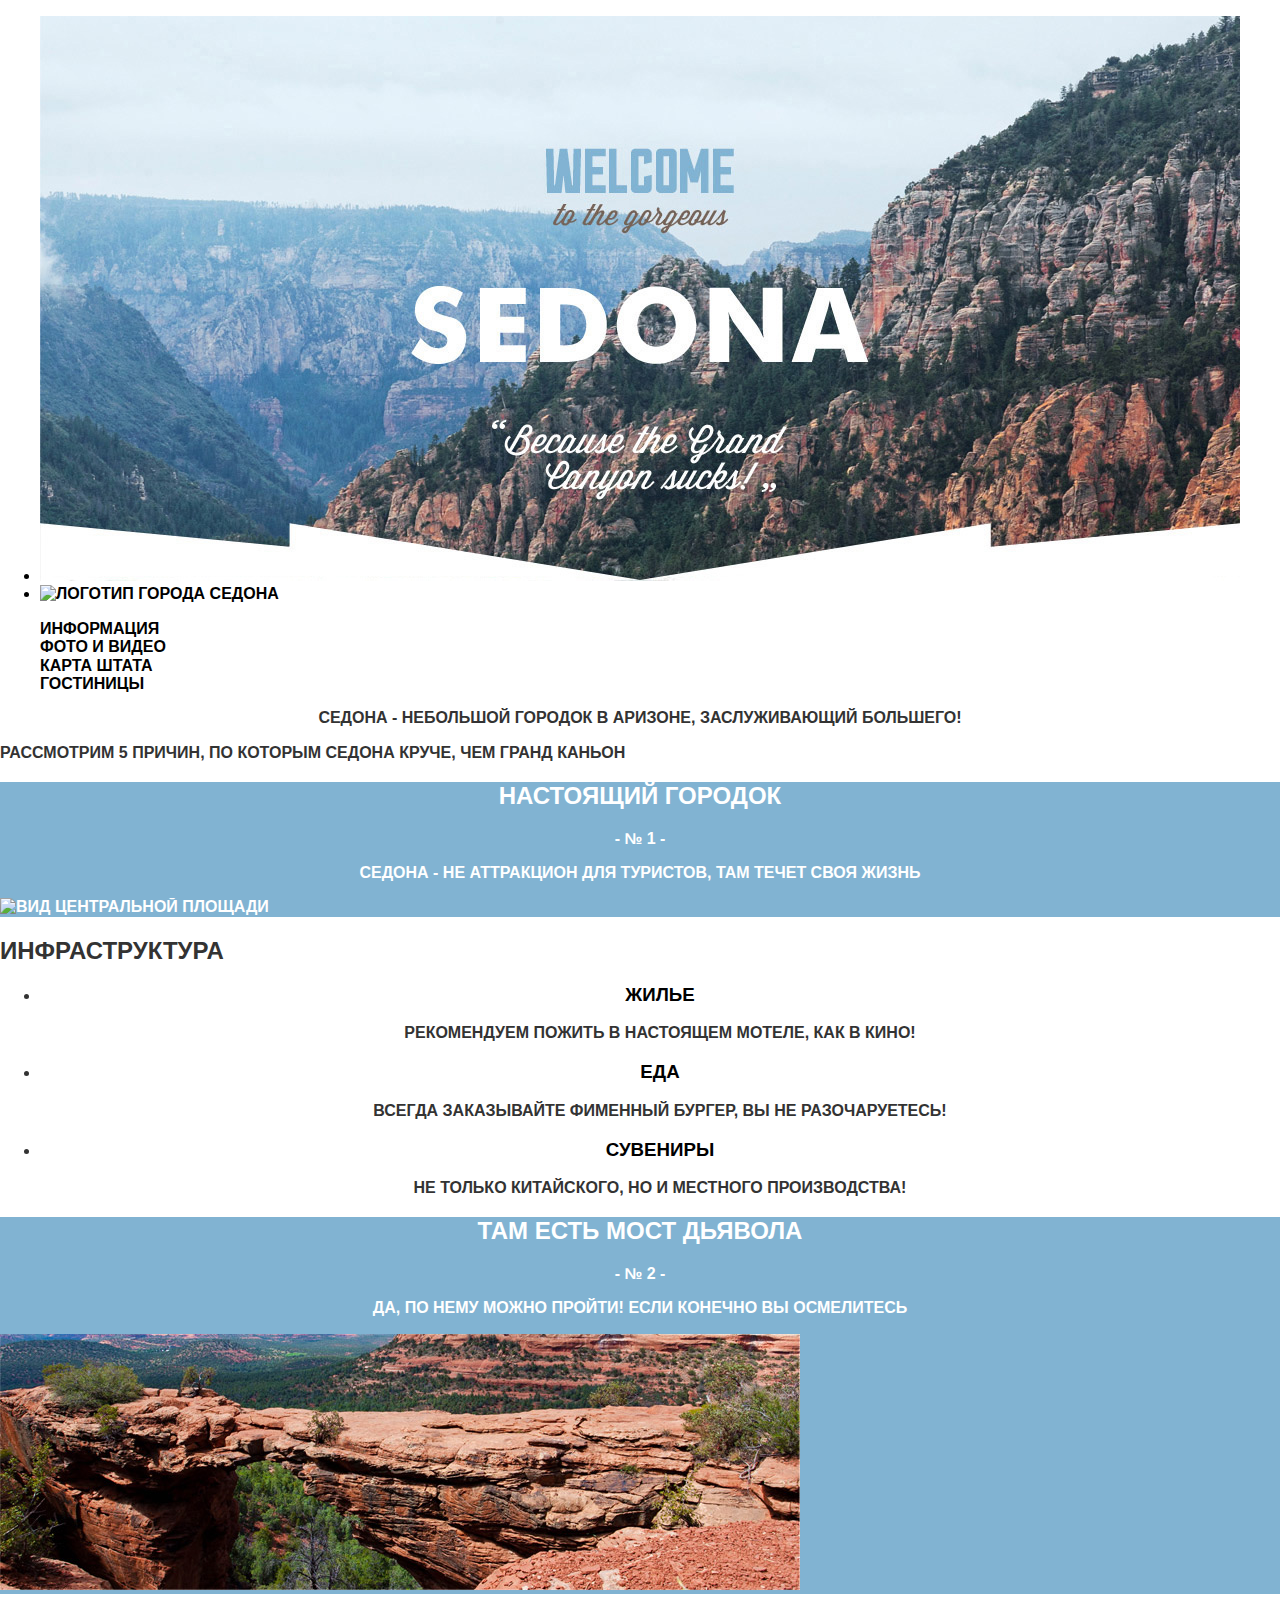
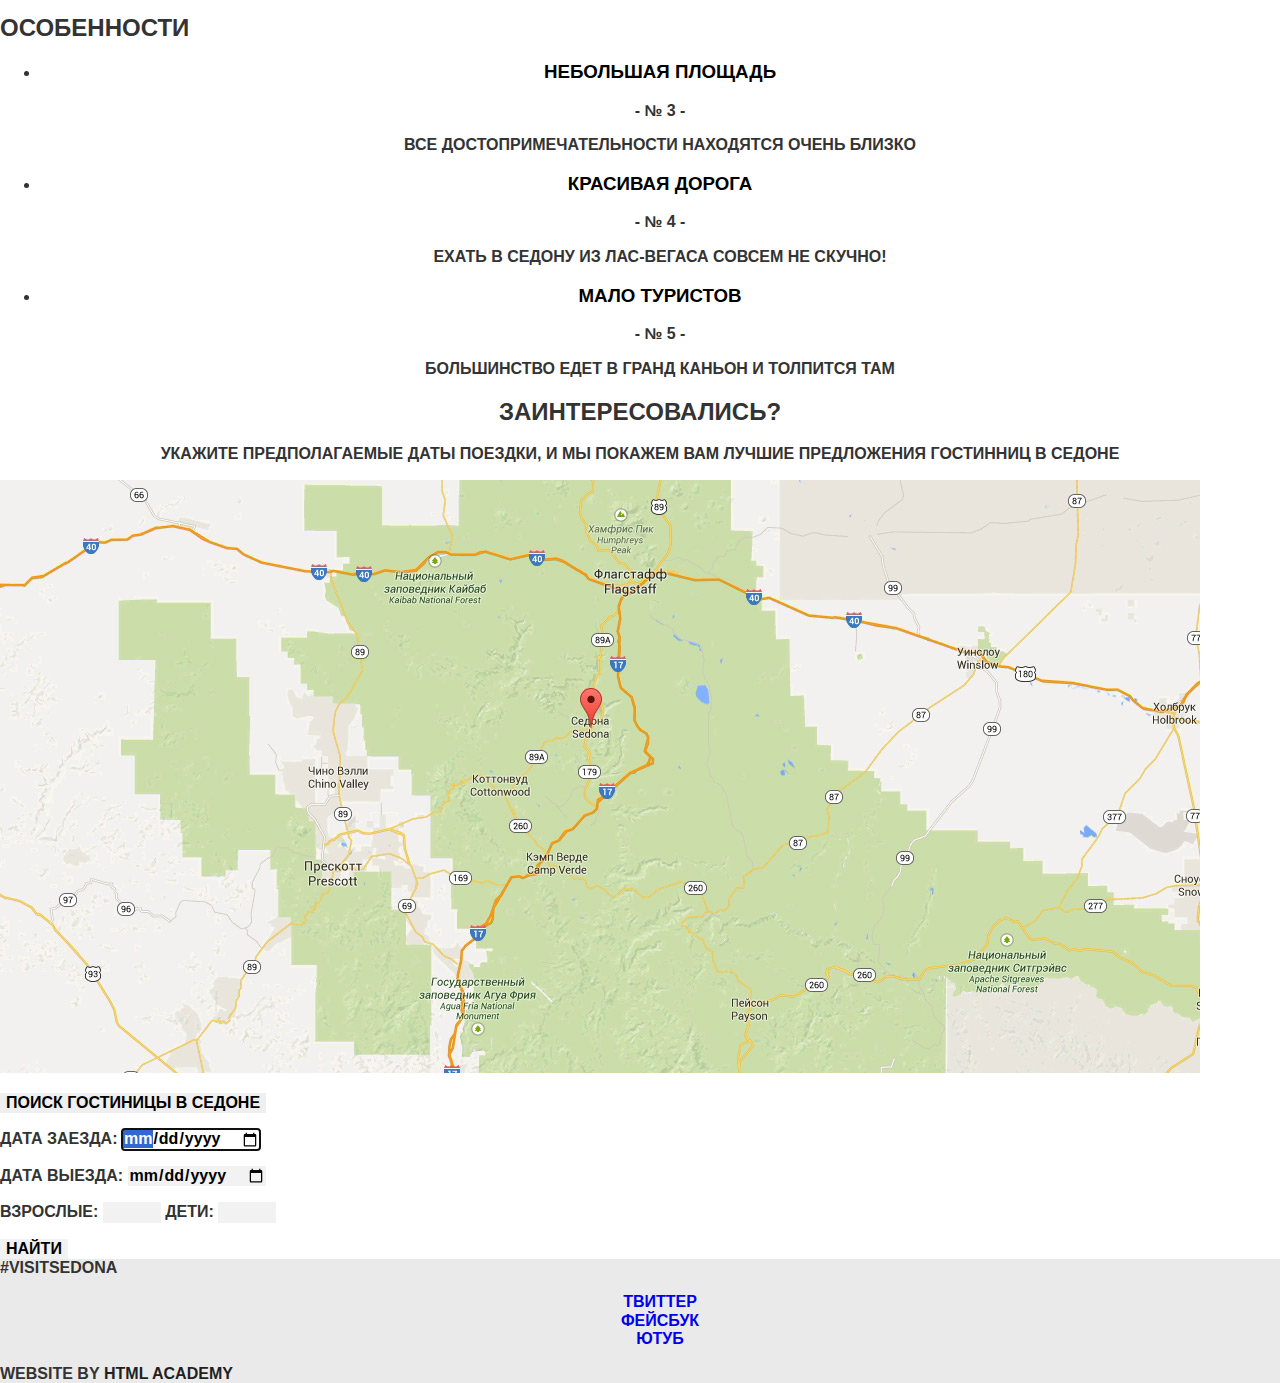
==== commit e796ca49: "В индексе изменяет значения типов кнопок (в одном случае submit, в другом button), в каталоге стилиз" ====
--- a/index.html
+++ b/index.html
@@ -84,7 +84,7 @@
             <li class="peculiarity-list">
             <h3>мало туристов</h3>
             <p>- № 5 -</p>
-            <p>большинство еде в гранд каньон и толпится там</p>
+            <p>большинство едет в гранд каньон и толпится там</p>
             </li>
       </ul>
     </section>
@@ -97,7 +97,7 @@
         </p>
         
         <div class="button">
-            <input type="submit" value="поиск гостиницы в седоне">
+            <input type="button" value="поиск гостиницы в седоне">
         </div>
         <form action="https://echo.htmlacademy.ru" method="post">
         <div class="index-form">
@@ -121,7 +121,7 @@
             </label>
         </p>
         </div>        
-        <div class="button-search">
+        <div class="button">
             <input type="submit" value="найти">
         </div>
         </div>
--- a/css/sedona.css
+++ b/css/sedona.css
@@ -26,28 +26,37 @@
 }
 
 .main-navigation a,
-.site-navigation a {
+.site-navigation a,
+.catalog-description a {
   color: #000000;
 }
 
-.main-navigation a:hover,
-.site-navigation a:hover {
+.site-navigation a:hover,
+.catalog-description a:hover,
+.footer-copyright a:hover {
   color: #83b1d2;
-
-}
-
-.main-navigation a:active,
-.site-navigation a:active {
+}
+
+.site-navigation a:active,
+.catalog-description a:active,
+.footer-copyright a:active {
   color: #b3b3b3;
 }
 
-.main-title {
-  font-size: 21 px;
-  line-height: 26 px;
-  text-align: center;
-}
+.main-title,
+.sort-find,
+.catalog-description a {
+  font-size: 21 px;
+  line-height: 26 px;
+  text-align: center;
+}
+
 .main-title p {
 	text-align: center;
+}
+
+.inner-page {
+  color: #766357;
 }
 
 .characteristic h2,
@@ -117,16 +126,13 @@
 	text-transform: uppercase;
 	
 	border: none;
-	/*background-color: #766357;*/
-}
-
-.button-search input {
-  background-color: #81b3d2;
-}
-
-.button input:hover,
-.button input:focus {
-	background-color: #669ec1;
+}
+
+.button input[type="submit"]:hover {
+  background-color: #669ec1;
+}
+.button input[type="button"]:hover {
+  background-color: #604e44;
 }
 
 .button input:active {
@@ -148,4 +154,64 @@
 .index-form input:active {
   background-color: #ebebeb;
 
+}
+
+.main-footer {
+  background-color: rgba(225, 225, 225, 0.7);
+}
+
+.footer-social {
+  text-align: center;
+}
+
+.footer-social ul {
+  list-style: none;
+}
+
+.footer-copyright a {
+  color: #231f20;
+}
+
+.footer-copyright .botton:hover {
+  color:#7eb3d3; 
+}
+
+.footer-copyright .botton:active  {
+  color: #bcbabb;
+}
+
+.sort-selection,
+.sort-price,
+.sort-tipe {
+  font-size: 12 px;
+  line-height: 18 px;
+  font-weight: 400;
+  color: #333333;
+  text-transform: uppercase;
+
+  background-color: #ffffff;
+}
+
+.catalog-description p {
+  font-size: 14 px;
+  line-height: 21 px;
+  font-weight: 400;
+  color: #333333;
+  text-transform: uppercase;
+
+  background-color: #ffffff;
+}
+
+.catalog-description a {
+  font-weight: 700;
+}
+
+.sort-tipe {
+  color: #cacaca;
+
+  border-bottom: 1px dashed #0088CC;
+}
+
+.sort-price {
+  color: #95bed8;
 }